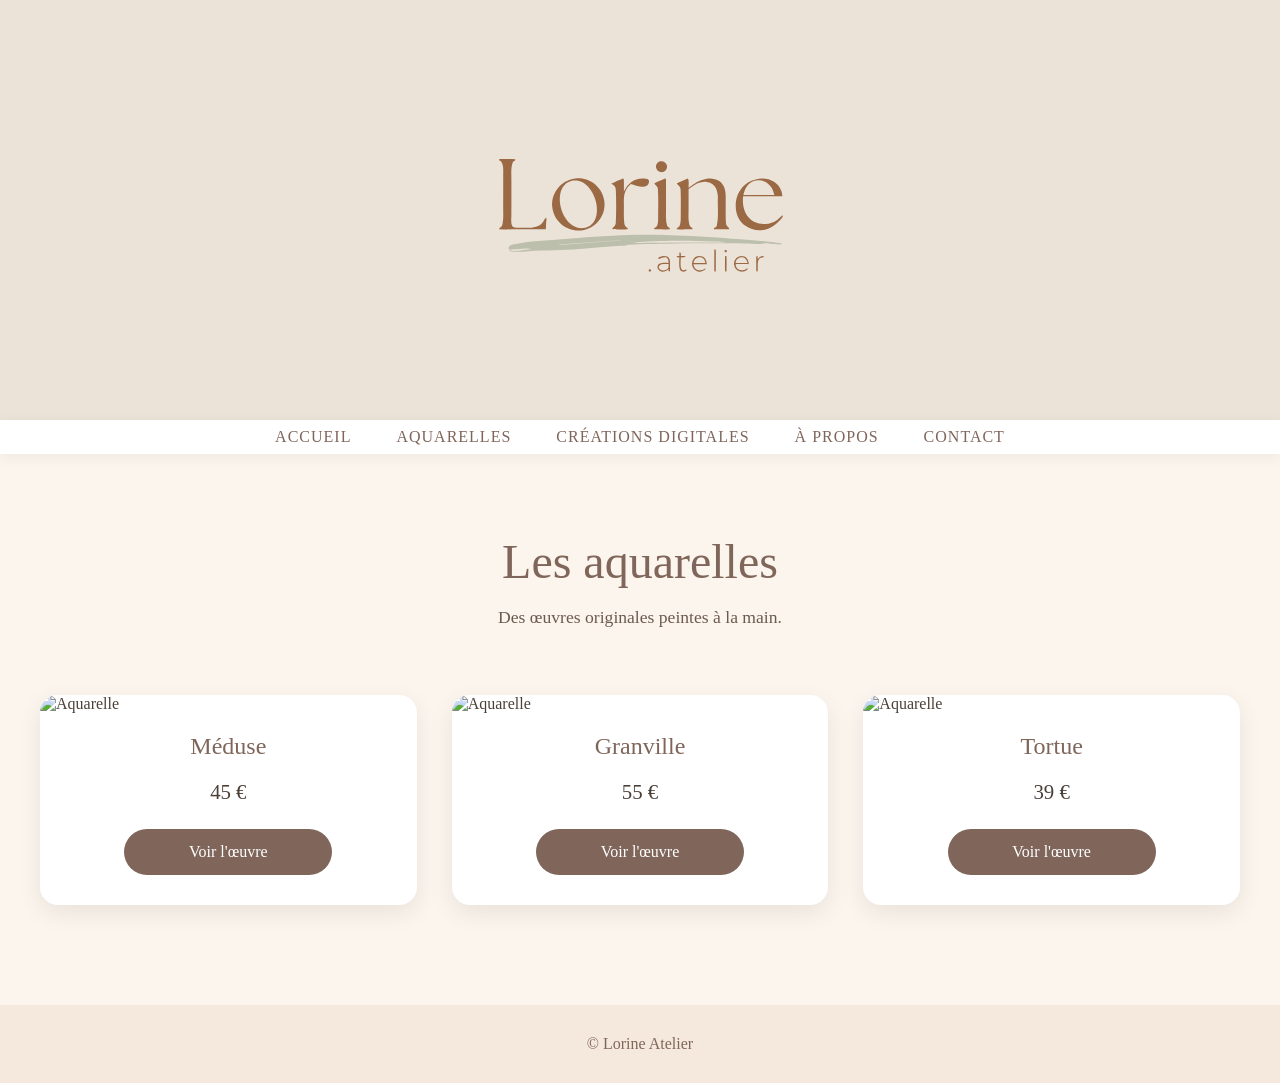
==== aquarelles.html @ a9803239 "Update aquarelles.html" ====
<!DOCTYPE html>
<html lang="fr">

<head>
    <meta charset="UTF-8">
    <meta name="viewport" content="width=device-width, initial-scale=1.0">
    <title>Aquarelles | Lorine Atelier</title>

    <link rel="stylesheet" href="css/style.css">
</head>


<body>

<header>

    <img src="images/logo1.svg" alt="Logo Lorine Atelier" class="hero-logo">

</header>

<nav>

    <a href="index.html">Accueil</a>
    <a href="aquarelles.html">Aquarelles</a>
    <a href="#">Créations digitales</a>
    <a href="#">À propos</a>
    <a href="#">Contact</a>

</nav>

<section class="page-title">

    <h1>Les aquarelles</h1>

    <p>
        Des œuvres originales peintes à la main.
    </p>

</section>

<section class="products">

    <div class="product">

        <img src="meduse.jpg" alt="Aquarelle">

        <h2>Méduse</h2>

        <p class="price">45 €</p>

        <a href="meduse.html">Voir l'œuvre</a>

    </div>

    <div class="product">

        <img src="granville.jpg" alt="Aquarelle">

        <h2>Granville</h2>

        <p class="price">55 €</p>

        <a href="granville.html">Voir l'œuvre</a>

    </div>

    <div class="product">

        <img src="tortue.jpg" alt="Aquarelle">

        <h2>Tortue</h2>

        <p class="price">39 €</p>

        <a href="tortue.html">Voir l'œuvre</a>

    </div>

</section>

<footer>

© Lorine Atelier

</footer>

</body>
    

</html>
---- css/style.css ----
body {
    margin: 0;
    font-family: Georgia, serif;
    background: #fbf5ed;
    color: #4b4038;
}

header{
    background:#EBE3D7;
    text-align:center;
    padding:0;
}

h1 {
    font-size: 3.2rem;
    font-weight: normal;
    margin: 0;
    color: #80665a;
}

.subtitle {
    font-size: 1.2rem;
    margin-top: 15px;
}

nav{
    display:flex;
    justify-content:center;
    align-items:center;
    gap:45px;
    padding:8px 20px;
    background:white;
    position:sticky;
    top:0;
    box-shadow:0 3px 15px rgba(0,0,0,.06);
    z-index:1000;
}

nav a{
    color:#80665a;
    text-decoration:none;
    font-size:1rem;
    letter-spacing:1px;
    text-transform:uppercase;
    transition:.3s;
}

nav a:hover{

    color:#b58c74;

}

section {
    max-width: 1000px;
    margin: auto;
    padding: 50px 20px;
}

.intro {
    text-align: center;
    font-size: 1.1rem;
    line-height: 1.7;
}

.gallery {
    display: flex;
    gap: 25px;
    justify-content: center;
    flex-wrap: wrap;
}

.card {
    background: white;
    width: 260px;
    padding: 25px;
    border-radius: 18px;
    text-align: center;
    box-shadow: 0 8px 25px rgba(120, 90, 70, 0.12);
}

.card h2 {
    color: #927565;
    font-weight: normal;
}

footer {
    text-align: center;
    padding: 30px;
    background: #f5e8dc;
    color: #80665a;
}

.card img{
    width:100%;
    height:320px;
    object-fit:cover;
    border-radius:12px;
    margin-bottom:15px;
}

.card{
    transition:0.3s;
}

.card:hover{
    transform:translateY(-8px);
}

.hero-logo{
    display:block;
    width:95vw;
    max-width:none;
    height:420px;
    object-fit:contain;
    margin:0 auto;
}

.hero{
    height:70vh;
    min-height:500px;
    display:flex;
    justify-content:center;
    align-items:center;
    text-align:center;
    background:
        linear-gradient(rgba(245,237,228,.45), rgba(245,237,228,.45)),
        url("../images/hero.jpg");
    background-size:cover;
    background-position:center;
}

.hero-content{
    max-width:700px;
}

.hero h2{
    font-size:3rem;
    font-weight:normal;
    color:#80665a;

}

.hero p{
    font-size:1.2rem;
    line-height:1.8;
    margin:30px 0;
}

.hero-button{
    display:inline-block;
    padding:16px 34px;
    background:#80665a;
    color:white;
    text-decoration:none;
    border-radius:50px;
    transition:.3s;
}

.card img{
    width:100%;
    height:220px;
    object-fit:cover;
    border-radius:12px;
    margin-bottom:20px;

}

.card{
    transition:.3s;

}

.card:hover{
    transform:translateY(-8px);
    box-shadow:0 18px 40px rgba(0,0,0,.12);

}

.card-button{
    display:inline-block;
    margin-top:15px;
    color:#80665a;
    text-decoration:none;
    font-weight:bold;

}

.hero-button:hover{
    background:#a17f6e;
}

.values{
    display:flex;
    justify-content:center;
    gap:40px;
    flex-wrap:wrap;

    max-width:1100px;
    margin:80px auto;

    padding:0 20px;
}

.value{
    flex:1;
    min-width:250px;

    background:white;

    padding:30px;

    border-radius:18px;

    text-align:center;

    box-shadow:0 8px 25px rgba(120,90,70,.08);
}

.value h3{
    color:#80665a;
    font-weight:normal;
}

.value p{
    line-height:1.8;
}



/* ========================= */
/* PAGE AQUARELLES */
/* ========================= */

.page-title{
    text-align:center;
    padding:80px 20px 50px;
}

.page-title h1{
    font-size:3rem;
    font-weight:normal;
    color:#80665a;
    margin-bottom:10px;
}

.page-title p{
    font-size:1.1rem;
    color:#6d5a4f;
}

.products{
    max-width:1200px;
    margin:0 auto 100px;
    padding:0 20px;
    display:grid;
    grid-template-columns:repeat(auto-fit,minmax(280px,1fr));
    gap:35px;
}

.product{
    background:white;
    border-radius:18px;
    overflow:hidden;
    box-shadow:0 8px 25px rgba(0,0,0,.08);
    transition:0.3s;
}

.product:hover{
    transform:translateY(-8px);
    box-shadow:0 18px 40px rgba(0,0,0,.12);
}

.product img{
    width:100%;
    height:320px;
    object-fit:cover;
}

.product h2{
    text-align:center;
    color:#80665a;
    font-weight:normal;
    margin-top:20px;
}

.price{
    text-align:center;
    font-size:1.3rem;
    color:#4b4038;
    margin:10px 0 25px;
}

.product a{
    display:block;
    width:180px;
    margin:0 auto 30px;
    padding:14px;
    text-align:center;
    background:#80665a;
    color:white;
    text-decoration:none;
    border-radius:40px;
    transition:.3s;
}

.product a:hover{
    background:#9a7d6c;
}

.tabs{
    display:flex;
    margin-bottom:30px;
}

.tab{
    flex:1;
    padding:15px;
    border:none;
    background:#f3ede8;
    color:#80665a;
    cursor:pointer;
    font-size:1rem;
    transition:.3s;
}

.tab.active{
    background:#80665a;
    color:white;
}

.tab:first-child{
    border-radius:12px 0 0 12px;
}

.tab:last-child{
    border-radius:0 12px 12px 0;
}

.product-options{
    margin:30px 0;
}

#reproduction select{
    width:100%;
    padding:12px;
    margin:20px 0;
    border-radius:10px;
    border:1px solid #ddd;
    font-size:1rem;
}

.buy-button{
    display:block;
    width:100%;
    padding:16px;
    margin-top:30px;

    background:#80665a;
    color:white;

    border:none;
    border-radius:50px;

    font-size:1rem;
    cursor:pointer;

    transition:.3s;
}

.buy-button:hover{
    background:#9a7d6c;
}



/* ========================= */
/* JAVA SCRIPT */
/* ========================= */

.tab-content{
    display:none;
}

.tab-content.active{
    display:block;
}


.quantity-controls{

    display:flex;
    justify-content:center;
    align-items:center;
    gap:15px;
    margin:15px 0;

}

.quantity-controls button{

    width:35px;
    height:35px;
    border:none;
    border-radius:50%;
    background:#80665a;
    color:white;
    cursor:pointer;
    font-size:1.2rem;
    transition:.3s;

}

.quantity-controls button:hover{
    background:#a17f6e;

}

.cart-item{

    display:flex;
    align-items:center;
    gap:20px;
    background:white;
    padding:20px;
    margin-bottom:20px;
    border-radius:18px;
    box-shadow:0 8px 20px rgba(0,0,0,.08);

}

.cart-image{

    width:120px;
    height:120px;
    object-fit:cover;
    border-radius:12px;

}
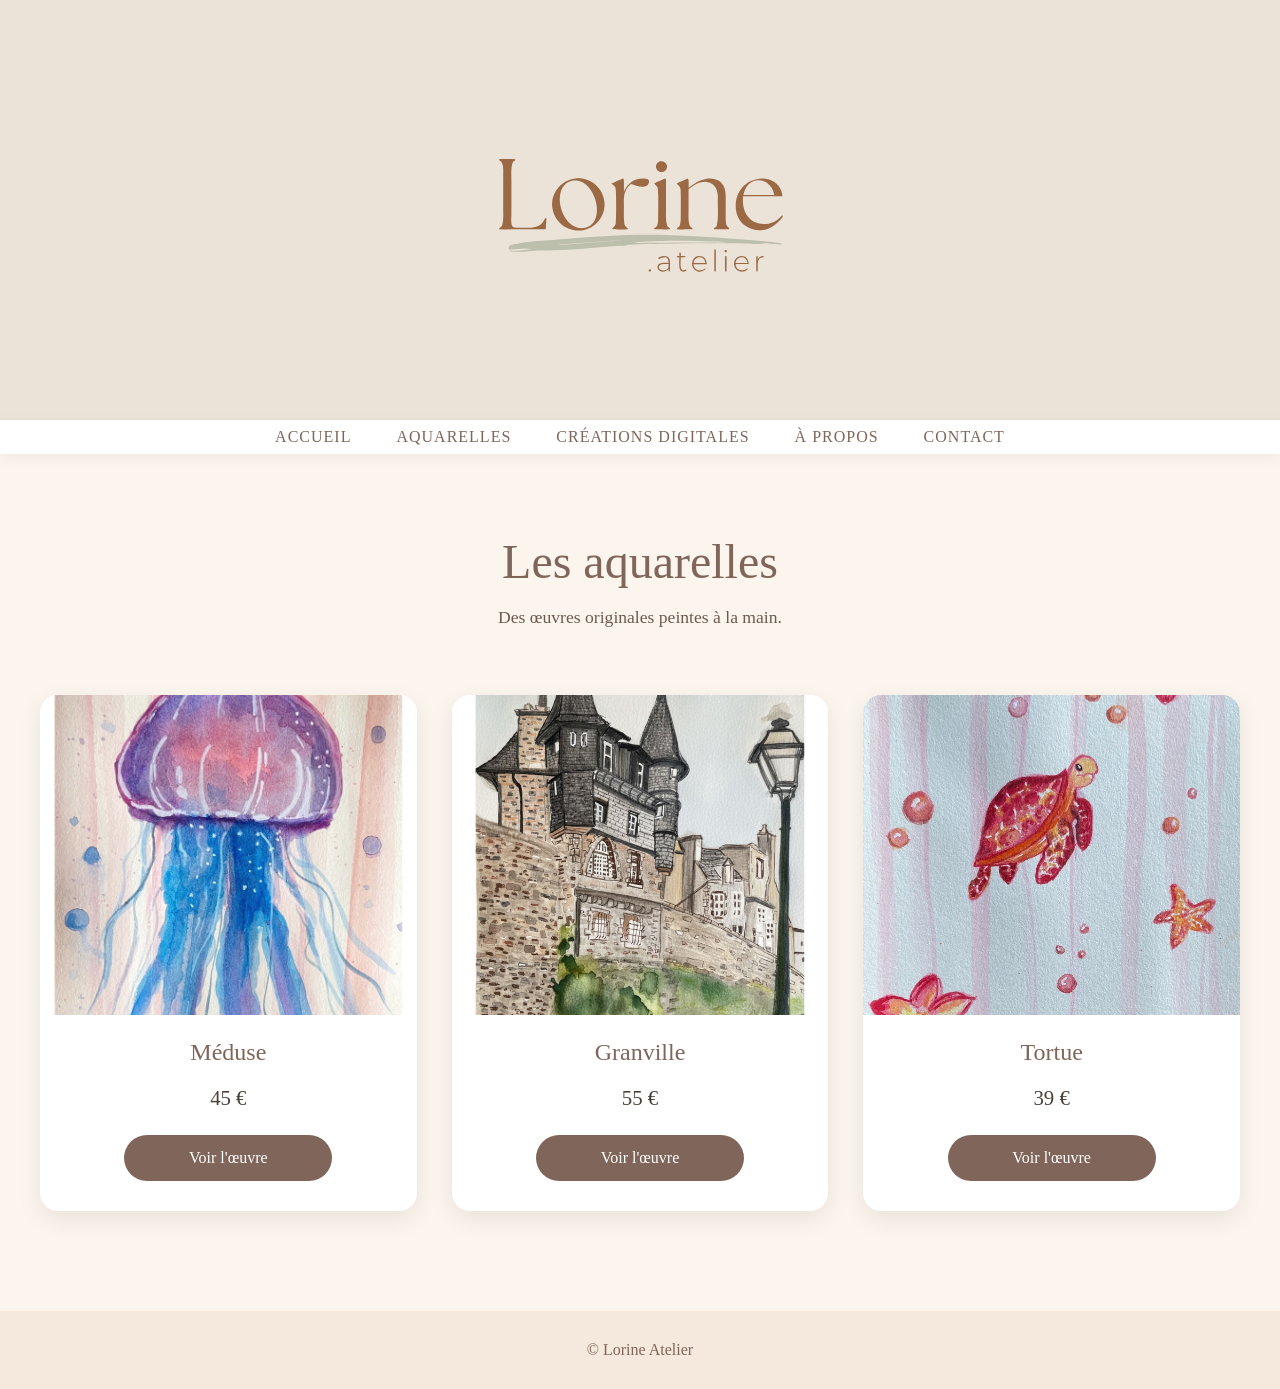
==== commit 69e49a56: "Update aquarelles.html" ====
--- a/aquarelles.html
+++ b/aquarelles.html
@@ -42,7 +42,7 @@
 
     <div class="product">
 
-        <img src="meduse.jpg" alt="Aquarelle">
+        <img src="images/meduse.JPG" alt="Aquarelle">
 
         <h2>Méduse</h2>
 
@@ -54,7 +54,7 @@
 
     <div class="product">
 
-        <img src="granville.jpg" alt="Aquarelle">
+        <img src="images/granville.JPEG" alt="Aquarelle">
 
         <h2>Granville</h2>
 
@@ -66,7 +66,7 @@
 
     <div class="product">
 
-        <img src="tortue.jpg" alt="Aquarelle">
+        <img src="images/tortue.JPG" alt="Aquarelle">
 
         <h2>Tortue</h2>
 
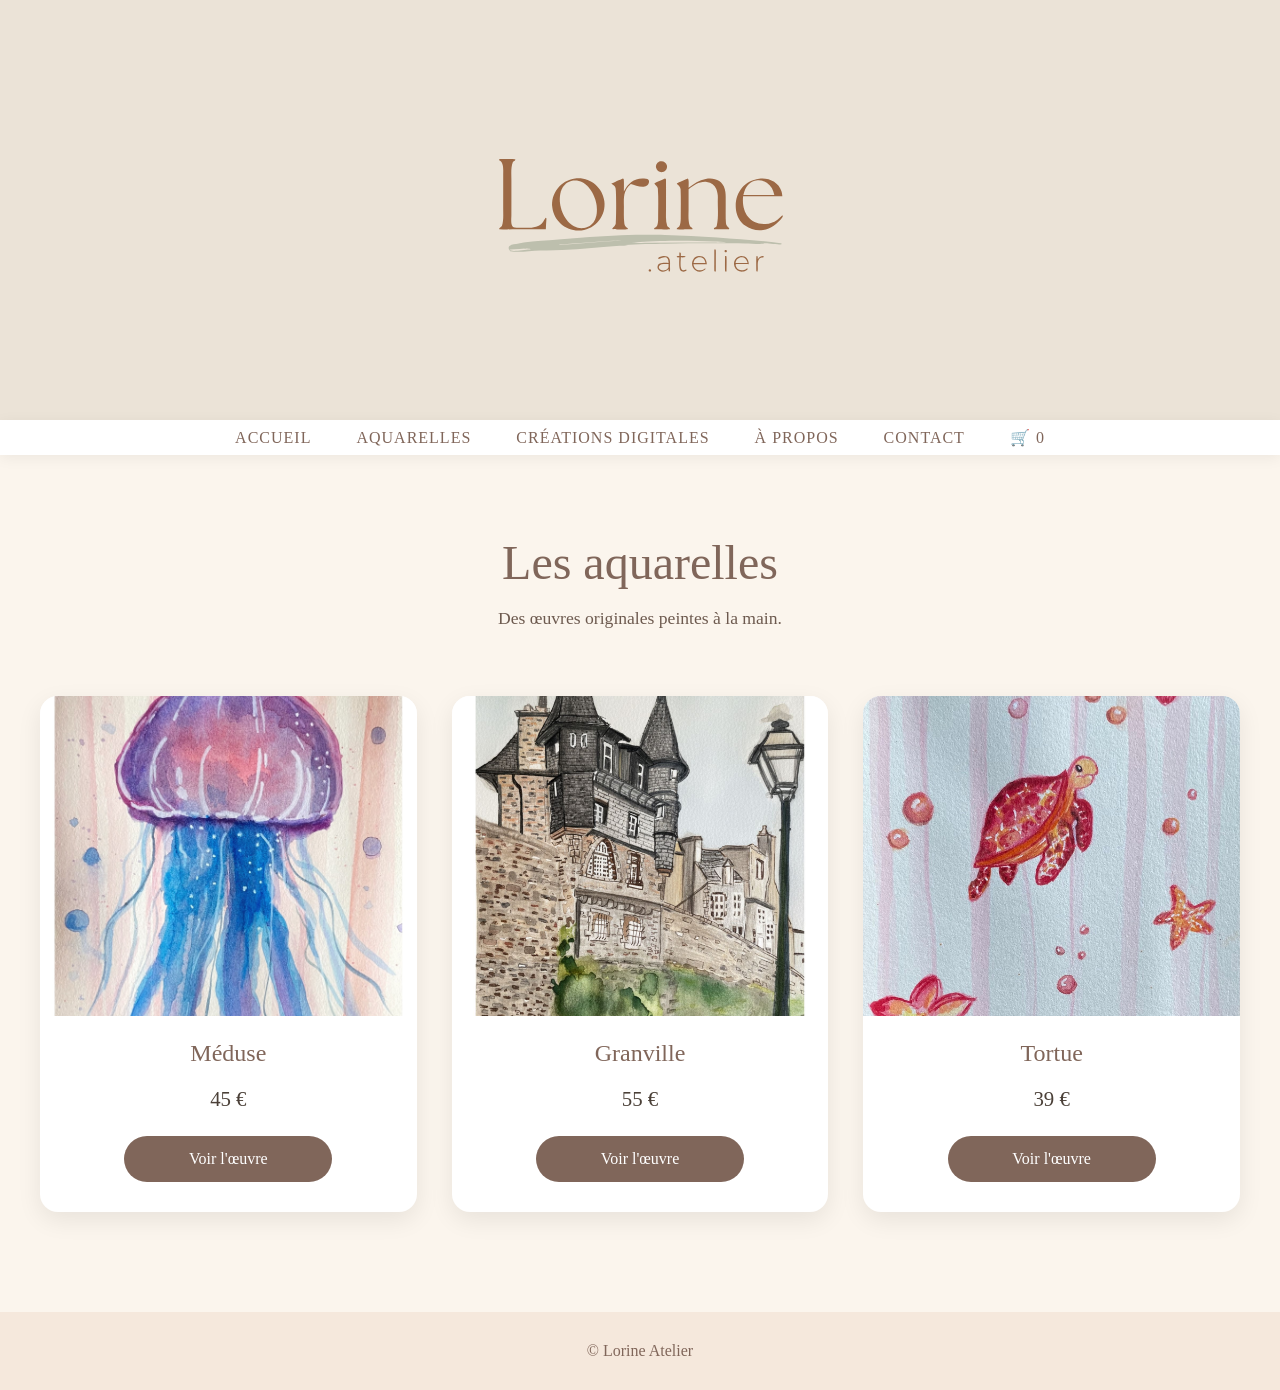
==== commit 4984cc4f: "Add cart link to navigation in aquarelles.html" ====
--- a/aquarelles.html
+++ b/aquarelles.html
@@ -25,6 +25,9 @@
     <a href="#">Créations digitales</a>
     <a href="#">À propos</a>
     <a href="#">Contact</a>
+    <a href="panier.html" id="cart-link">
+        🛒 <span id="cart-count">0</span>
+    </a>
 
 </nav>
 
--- a/css/style.css
+++ b/css/style.css
@@ -373,6 +373,42 @@
 }
 
 
+/* ========================= */
+/* PAGE PRODUIT */
+/* ========================= */
+
+.product-page{
+
+    display:flex;
+    gap:50px;
+    align-items:flex-start;
+
+}
+
+.product-image{
+
+    flex:1;
+
+}
+
+.product-image img{
+
+    width:100%;
+    max-width:500px;
+    height:auto;
+
+    border-radius:18px;
+
+    display:block;
+
+}
+
+.product-info{
+
+    flex:1;
+
+}
+
 
 /* ========================= */
 /* JAVA SCRIPT */
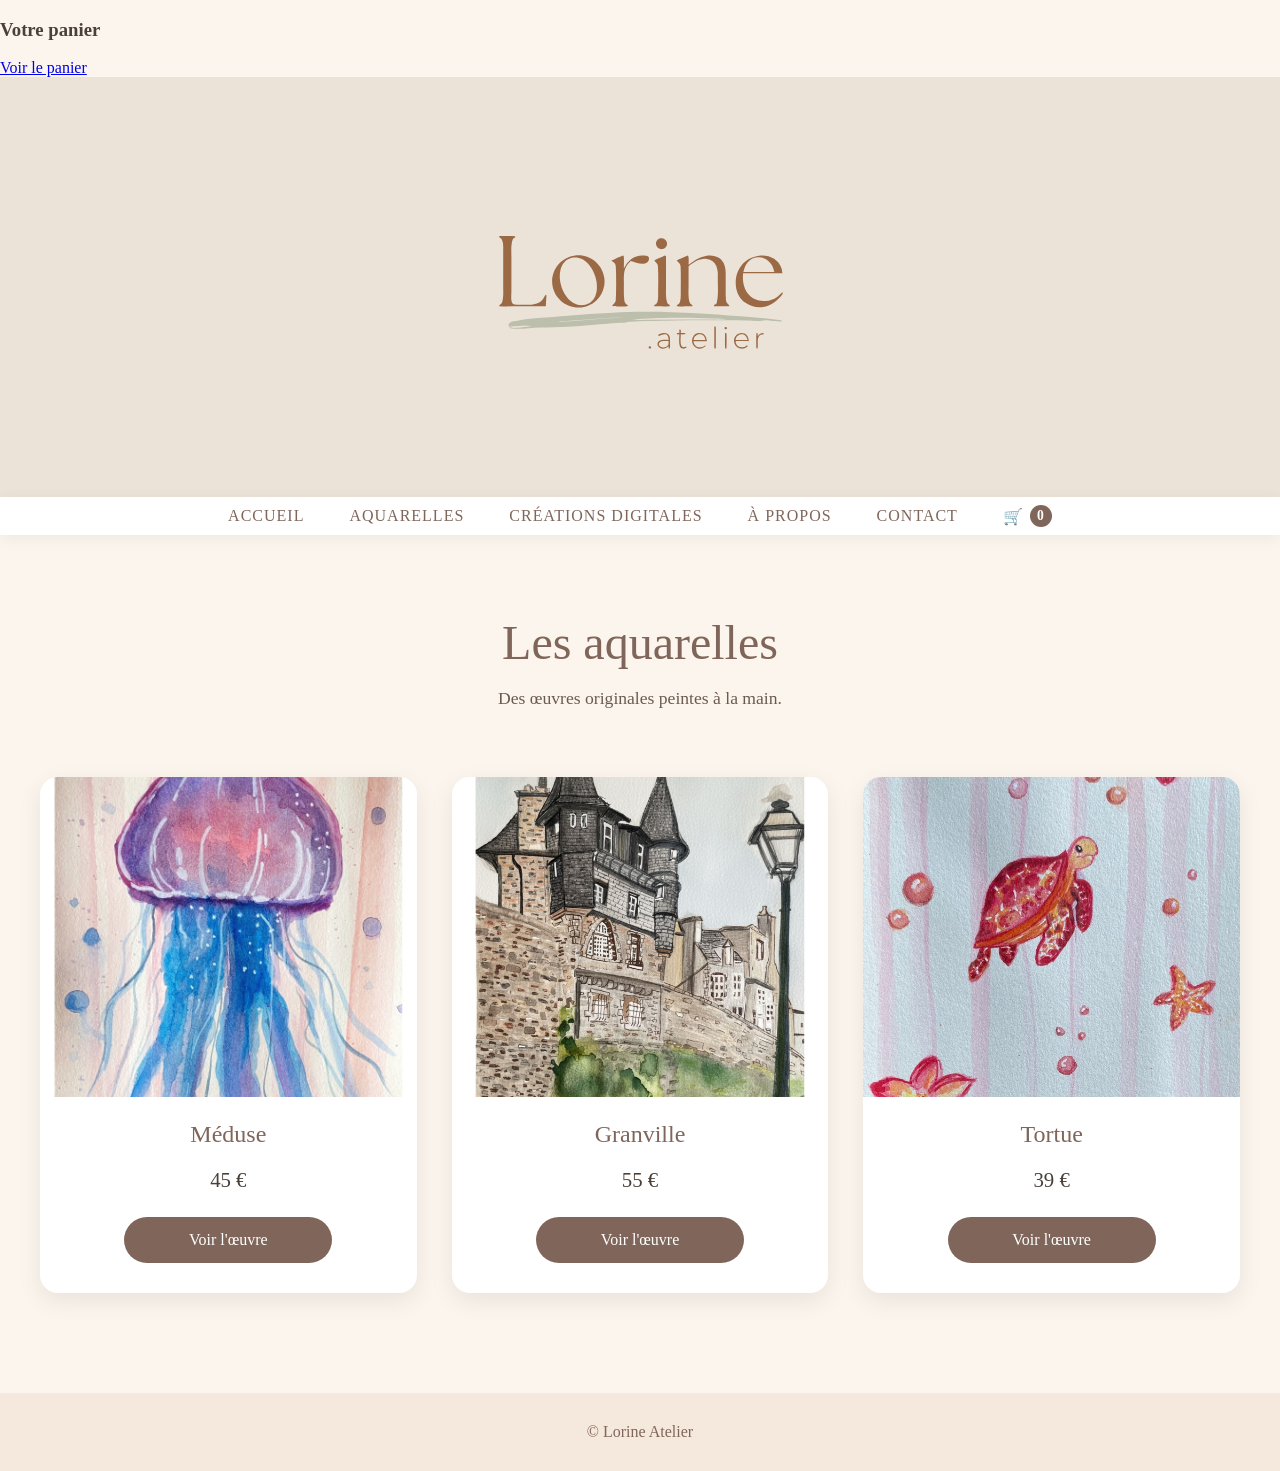
==== commit 25ca2678: "Add mini-cart section to aquarelles.html" ====
--- a/aquarelles.html
+++ b/aquarelles.html
@@ -9,7 +9,18 @@
     <link rel="stylesheet" href="css/style.css">
 </head>
 
+<div id="mini-cart" class="mini-cart">
 
+    <h3>Votre panier</h3>
+
+    <div id="mini-cart-items"></div>
+
+    <a href="panier.html" class="mini-cart-button">
+        Voir le panier
+    </a>
+
+</div>
+    
 <body>
 
 <header>
--- a/css/style.css
+++ b/css/style.css
@@ -475,7 +475,74 @@
 }
 
 
-
-
-
-
+#cart-link{
+
+    display:flex;
+    align-items:center;
+    gap:6px;
+
+    font-weight:bold;
+
+}
+
+#cart-count{
+
+    background:#80665a;
+    color:white;
+
+    width:22px;
+    height:22px;
+
+    border-radius:50%;
+
+    display:flex;
+    justify-content:center;
+    align-items:center;
+
+    font-size:.85rem;
+
+}
+
+
+/* ========================= */
+/* TOAST */
+/* ========================= */
+
+#toast{
+
+    position:fixed;
+
+    bottom:30px;
+    right:30px;
+
+    background:#80665a;
+    color:white;
+
+    padding:18px 28px;
+
+    border-radius:12px;
+
+    box-shadow:0 8px 25px rgba(0,0,0,.2);
+
+    opacity:0;
+
+    transform:translateY(30px);
+
+    transition:.35s;
+
+    pointer-events:none;
+
+    z-index:9999;
+
+}
+
+#toast.show{
+
+    opacity:1;
+
+    transform:translateY(0);
+
+}
+
+
+
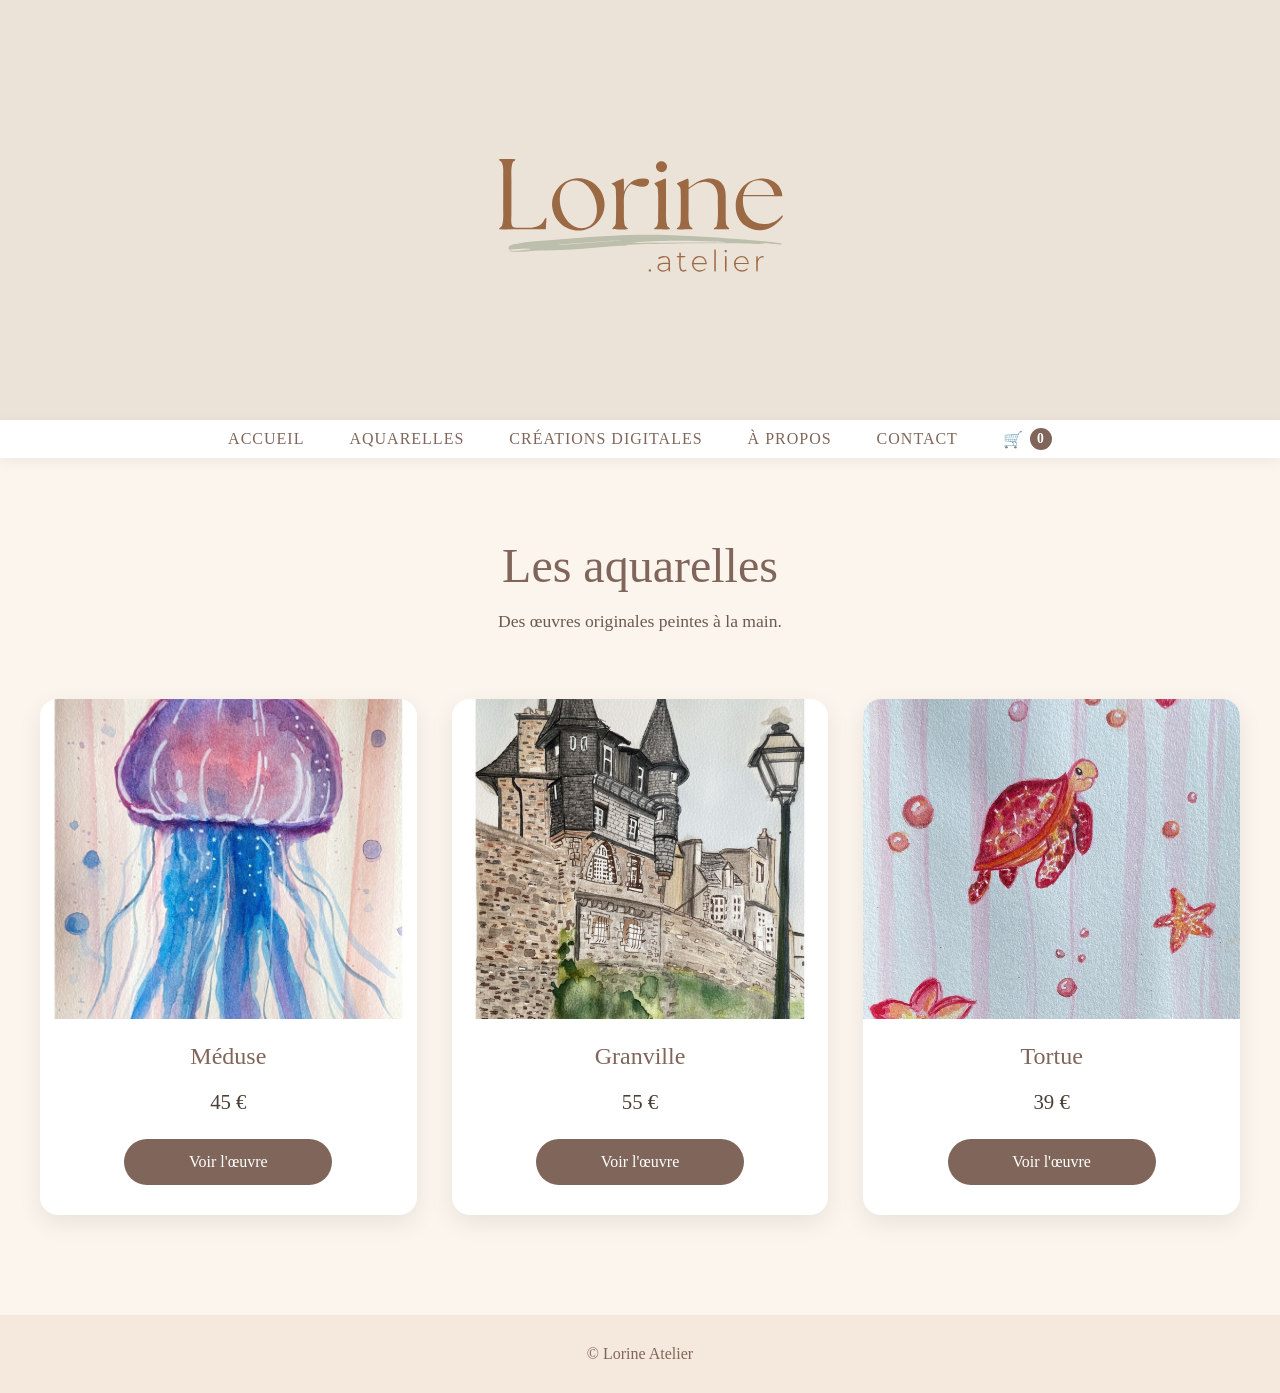
==== commit 9408678d: "Update aquarelles.html" ====
--- a/aquarelles.html
+++ b/aquarelles.html
@@ -14,10 +14,6 @@
     <h3>Votre panier</h3>
 
     <div id="mini-cart-items"></div>
-
-    <a href="panier.html" class="mini-cart-button">
-        Voir le panier
-    </a>
 
 </div>
     
--- a/css/style.css
+++ b/css/style.css
@@ -396,9 +396,7 @@
     width:100%;
     max-width:500px;
     height:auto;
-
     border-radius:18px;
-
     display:block;
 
 }
@@ -480,7 +478,6 @@
     display:flex;
     align-items:center;
     gap:6px;
-
     font-weight:bold;
 
 }
@@ -489,16 +486,12 @@
 
     background:#80665a;
     color:white;
-
     width:22px;
     height:22px;
-
     border-radius:50%;
-
     display:flex;
     justify-content:center;
     align-items:center;
-
     font-size:.85rem;
 
 }
@@ -511,38 +504,126 @@
 #toast{
 
     position:fixed;
-
     bottom:30px;
     right:30px;
-
+    background:80665a;
+    color:white;
+    padding:18px 28px;
+    border-radius:12px;
+    box-shadow:0 8px 25px rgba(0,0,0,.2);
+    opacity:0;
+    transform:translateY(30px);
+    transition:.35s;
+    pointer-events:none;
+    z-index:9999;
+
+}
+
+#toast.show{
+
+    opacity:1;
+    transform:translateY(0);
+
+}
+
+
+/* ========================= */
+/* MINI PANIER */
+/* ========================= */
+
+.mini-cart{
+
+    position:fixed;
+    top:80px;
+    right:20px;
+    width:320px;
+    background:white;
+    border-radius:18px;
+    box-shadow:0 10px 30px rgba(0,0,0,.15);
+    padding:20px;
+    display:none;
+    z-index:9999;
+
+}
+
+.mini-cart.open{
+
+    display:block;
+
+}
+
+.mini-cart h3{
+    
+    margin-top:0;
+    color:#80665a;
+
+}
+
+.mini-cart-button{
+
+    display:block;
+    margin-top:20px;
+    text-align:center;
+    padding:12px;
     background:#80665a;
     color:white;
-
-    padding:18px 28px;
-
-    border-radius:12px;
-
-    box-shadow:0 8px 25px rgba(0,0,0,.2);
-
-    opacity:0;
-
-    transform:translateY(30px);
-
-    transition:.35s;
-
-    pointer-events:none;
-
-    z-index:9999;
-
-}
-
-#toast.show{
-
-    opacity:1;
-
-    transform:translateY(0);
-
-}
-
-
-
+    text-decoration:none;
+    border-radius:30px;
+
+}
+
+
+.mini-cart-item{
+    
+    display:flex;
+    gap:15px;
+    align-items:center;
+    margin-bottom:15px;
+    padding-bottom:15px;
+    border-bottom:1px solid #eee;
+
+}
+
+.mini-cart-item img{
+
+    width:65px;
+    height:65px;
+    object-fit:cover;
+    border-radius:10px;
+
+}
+
+.mini-cart-info{
+
+    flex:1;
+    color:#4b4038;
+    line-height:1.5;
+    font-size:.95rem;
+
+}
+
+
+.mini-cart-actions {
+    display: flex;
+    gap: 10px;
+    margin-top: 20px;
+}
+
+.clear-cart-btn,
+.view-cart-btn {
+    flex: 1;
+    padding: 12px;
+    text-align: center;
+    border-radius: 30px;
+    background: #80665a;
+    color: white;
+    text-decoration: none;
+    cursor: pointer;
+    transition: 0.3s;
+    border: none;
+}
+
+.clear-cart-btn:hover,
+.view-cart-btn:hover {
+    background: #9a7d6c;
+}
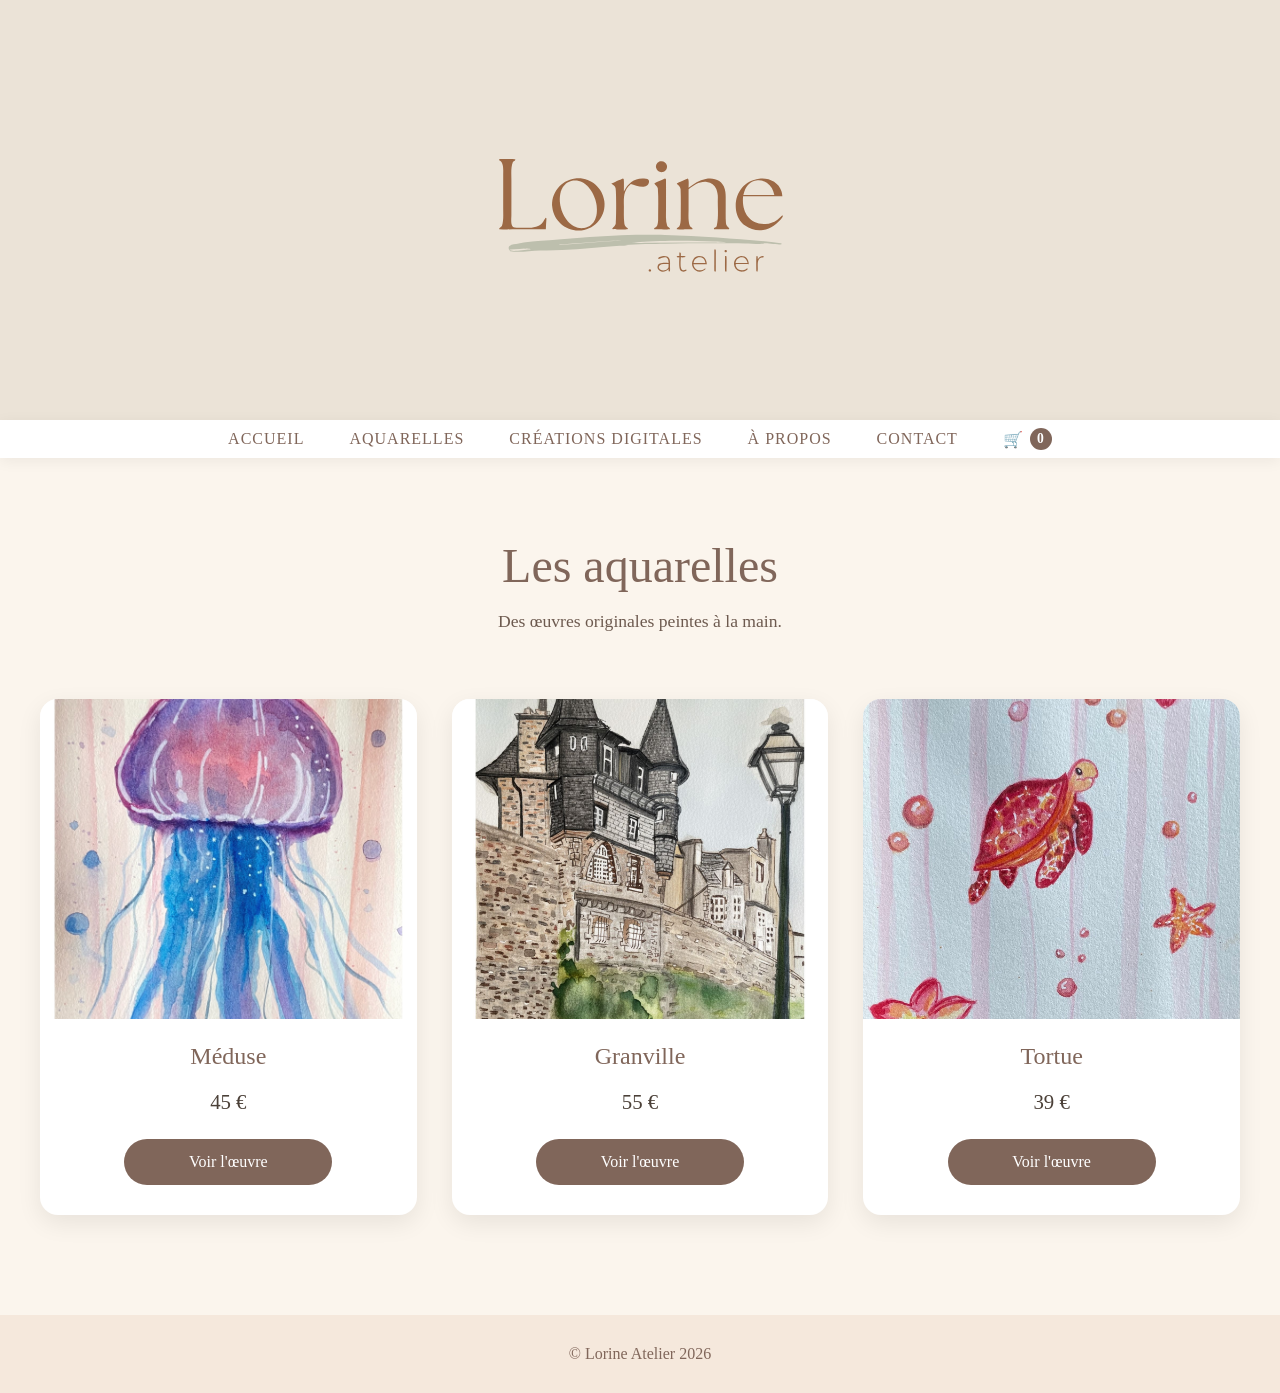
==== commit 44c486ce: "Update aquarelles.html" ====
--- a/aquarelles.html
+++ b/aquarelles.html
@@ -90,7 +90,7 @@
 
 <footer>
 
-© Lorine Atelier
+© Lorine Atelier 2026
 
 </footer>
 
--- a/css/style.css
+++ b/css/style.css
@@ -372,6 +372,64 @@
     background:#9a7d6c;
 }
 
+.format-label{
+
+    display:block;
+    margin-bottom:10px;
+    font-size:.95rem;
+    font-weight:600;
+    color:#4b4038;
+
+}
+
+#format{
+
+    width:100%;
+    padding:14px 18px;
+    border:1px solid #d8cdc5;
+    border-radius:18px;
+    background:#fff;
+    color:#4b4038;
+    font-family:inherit;
+    font-size:1rem;
+    cursor:pointer;
+    transition:all .25s ease;
+    appearance:none;
+    -webkit-appearance:none;
+    -moz-appearance:none;
+    padding-right:50px;
+
+}
+
+#format{
+
+    background-image:url("data:image/svg+xml,%3Csvg xmlns='http://www.w3.org/2000/svg' width='18' height='18' fill='%2380665a' viewBox='0 0 16 16'%3E%3Cpath d='M8 11 3 6h10z'/%3E%3C/svg%3E");
+    background-repeat:no-repeat;
+    background-position:right 18px center;
+
+}
+
+#format:hover{
+
+    border-color:#80665a;
+
+}
+
+#format:focus{
+
+    outline:none;
+    border-color:#80665a;
+    box-shadow:0 0 0 4px rgba(128,102,90,.12);
+
+}
+
+.format-note{
+
+    margin-top:8px;
+    font-size:.82rem;
+    color:#9a8f86;
+
+}
 
 /* ========================= */
 /* PAGE PRODUIT */
@@ -611,19 +669,89 @@
 
 .clear-cart-btn,
 .view-cart-btn {
+
     flex: 1;
     padding: 12px;
+    border-radius: 30px;
     text-align: center;
-    border-radius: 30px;
-    background: #80665a;
-    color: white;
     text-decoration: none;
+    font-family: inherit;
+    font-size: .95rem;
+    font-weight: 600;
     cursor: pointer;
-    transition: 0.3s;
-    border: none;
-}
-
-.clear-cart-btn:hover,
-.view-cart-btn:hover {
-    background: #9a7d6c;
-}
+    transition: .25s;
+
+}
+
+.clear-cart-btn{
+
+    background:white;
+    color:#80665a;
+    border:2px solid #80665a;
+
+}
+
+.clear-cart-btn:hover{
+
+    background:#f5f0ed;
+
+}
+
+.view-cart-btn{
+
+    background:#80665a;
+    color:white;
+
+}
+
+.view-cart-btn:hover{
+
+    background:#9a7d6c;
+
+}
+
+.mini-qty{
+
+    display:flex;
+    align-items:center;
+    gap:14px;
+    margin-top:10px;
+
+}
+
+.mini-qty button{
+
+    background:none;
+    border:none;
+    padding:0;
+    font-size:1.2rem;
+    font-weight:300;
+    color:#8d7d72;
+    cursor:pointer;
+    transition:all .2s ease;
+
+}
+
+.mini-qty button:hover{
+    
+    color:#80665a;
+    transform:scale(1.15);
+
+}
+
+.mini-qty span{
+
+    min-width:20px;
+    text-align:center;
+    font-size:1rem;
+    font-weight:500;
+    color:#4b4038;
+
+}
+
+.mini-qty small{
+    color:#a69a91;
+    font-size:.75rem;
+    margin-right:6px;
+}
+
